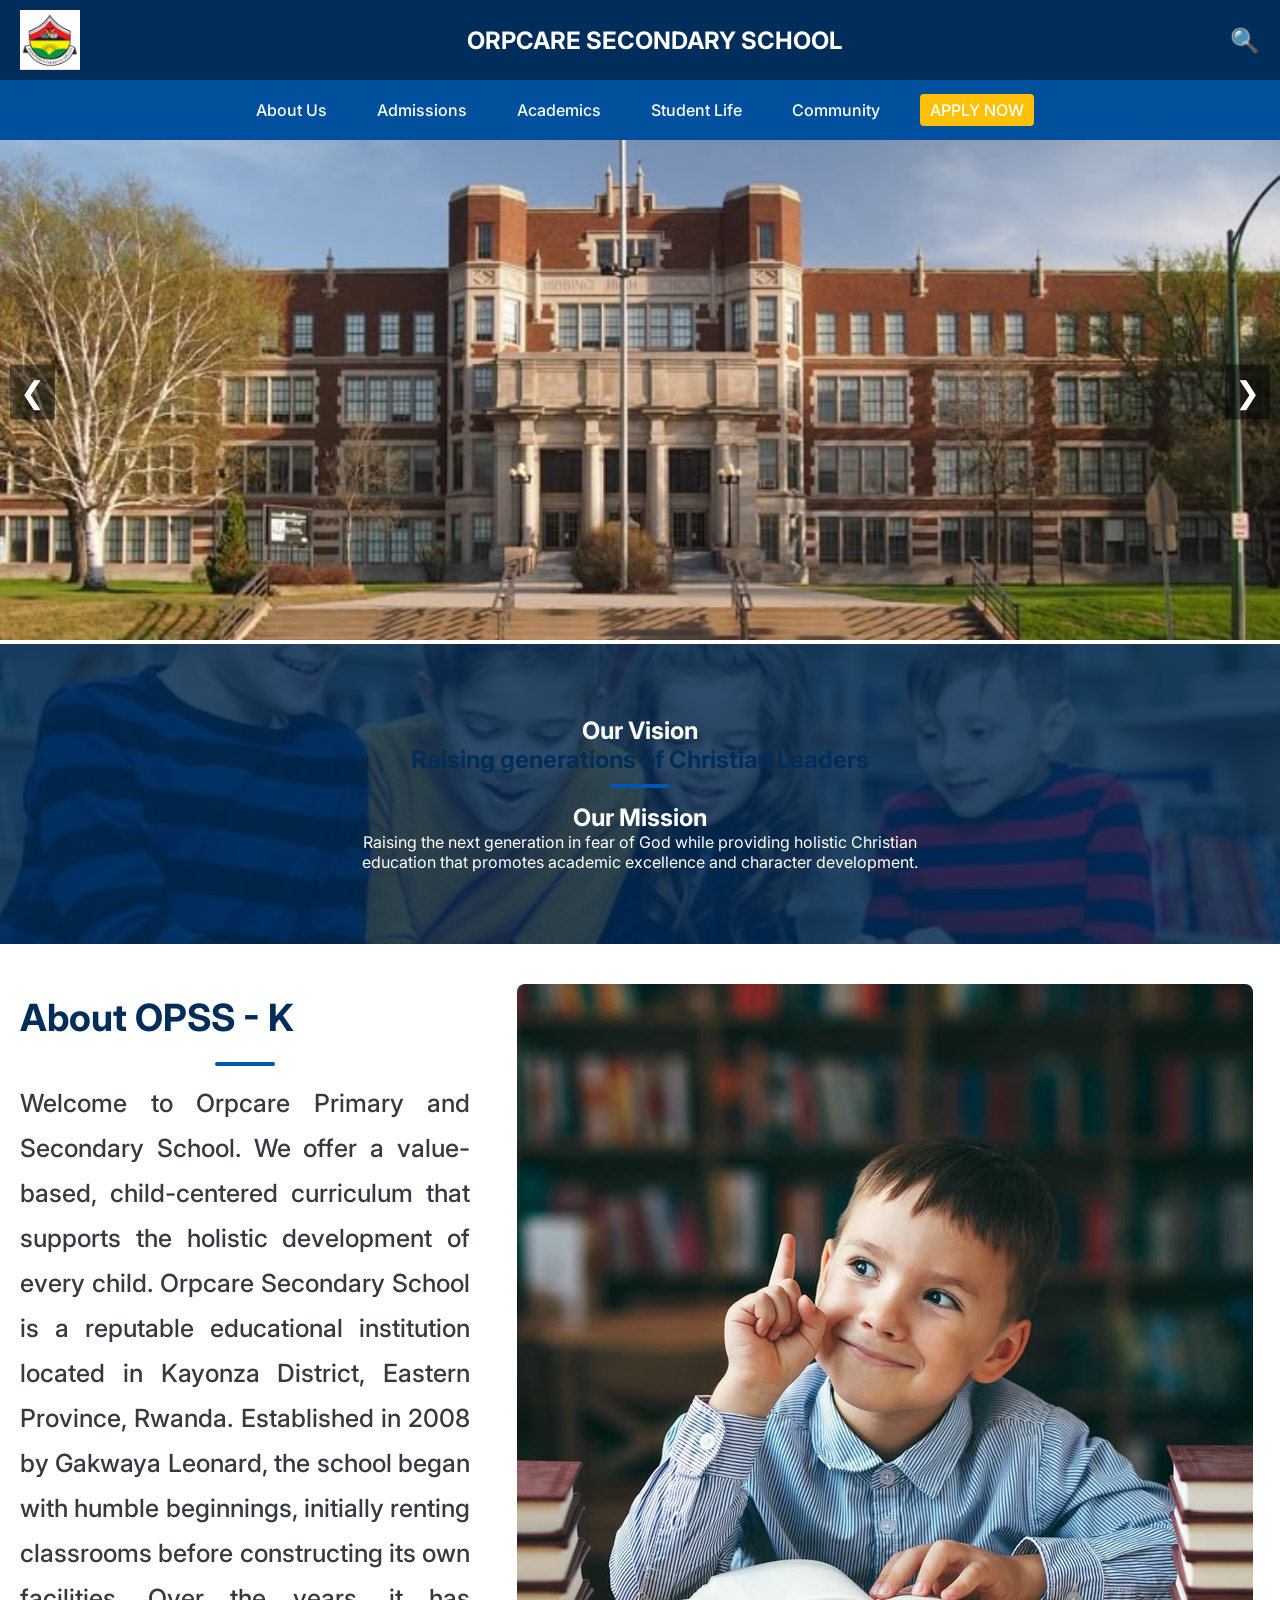
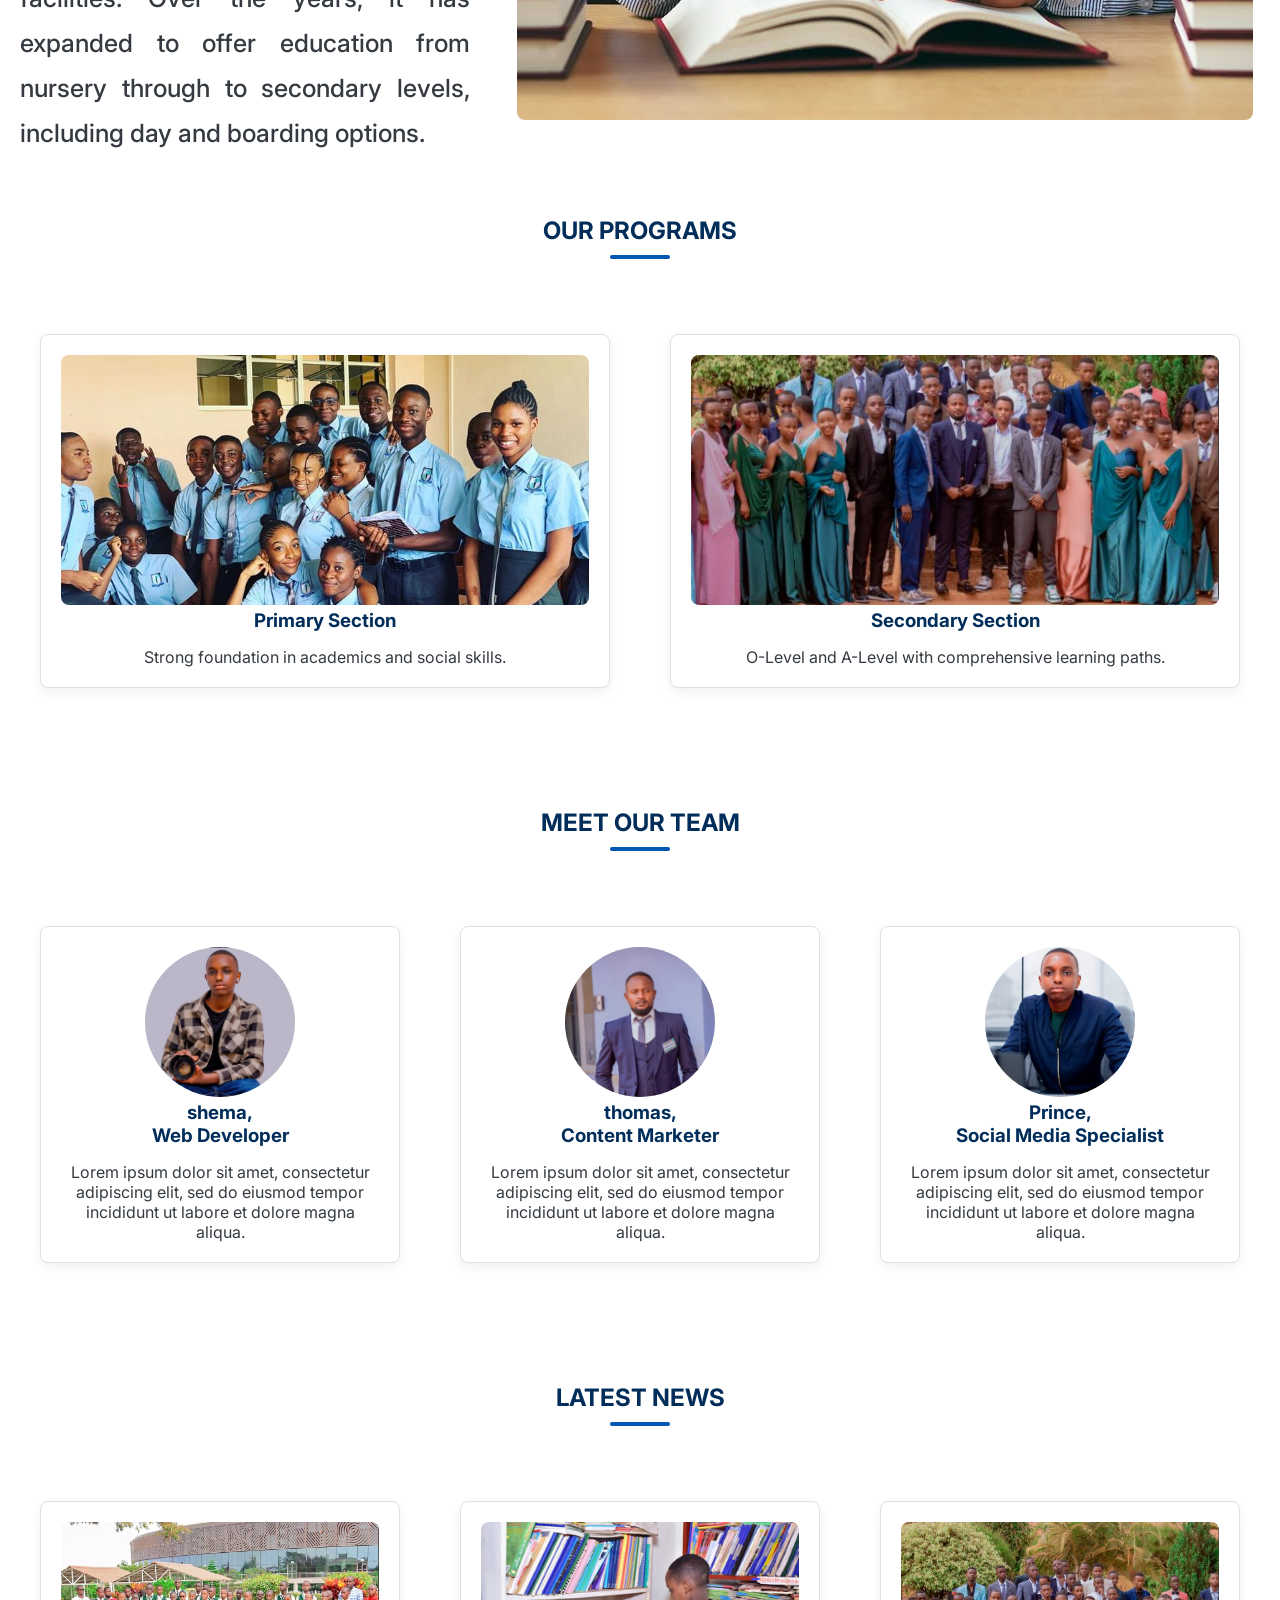
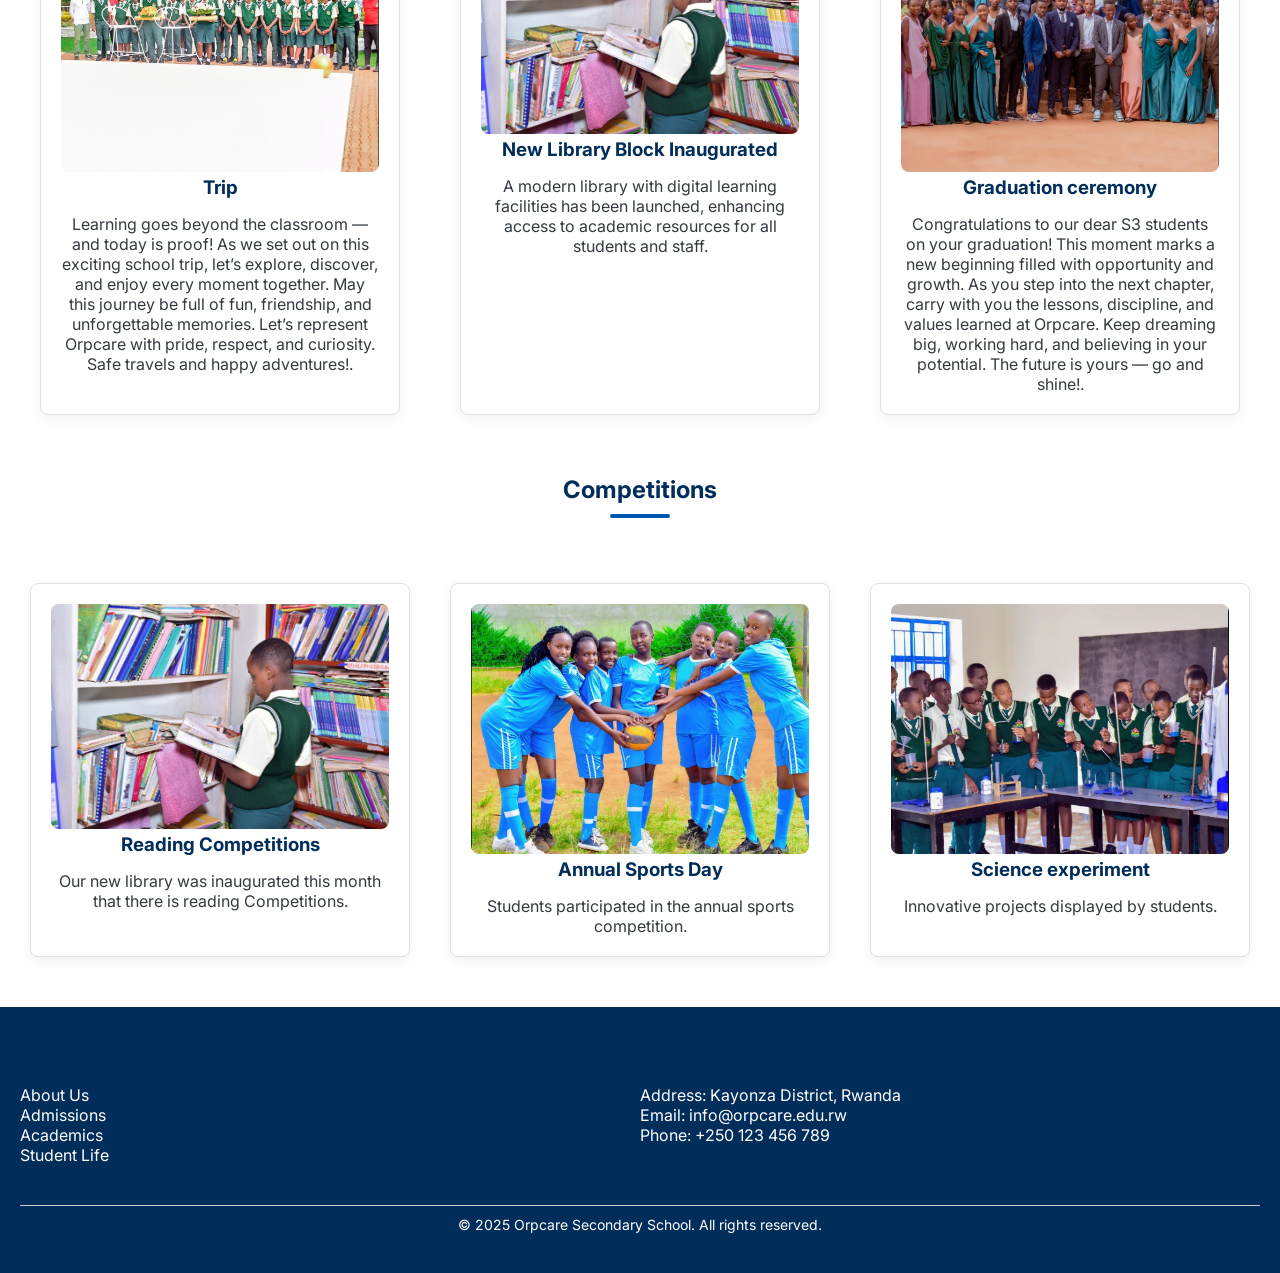
==== index.html @ 0b75fc56 "Add files via upload" ====
<!DOCTYPE html>
<html lang="en">
<head>
  <meta charset="UTF-8" />
  <title>Orpcare Secondary School</title>
  <meta name="viewport" content="width=device-width, initial-scale=1.0" />
  <link href="https://fonts.googleapis.com/css2?family=Inter:wght@400;700&display=swap" rel="stylesheet" />
  <style>
    * {
      box-sizing: border-box;
      margin: 0;
      padding: 0;
    }

    body {
      font-family: 'Inter', sans-serif;
      background: #ffffff;
      color: #343a40;
    }

    header.top-bar {
      display: flex;
      align-items: center;
      justify-content: space-between;
      background: #002d5a;
      padding: 10px 20px;
      color: white;
      flex-wrap: wrap;
    }

    .logo {
      height: 60px;
    }

    .title {
      flex: 1;
      text-align: center;
      font-size: 24px;
      font-weight: bold;
    }

    .search-icon {
      font-size: 24px;
      cursor: pointer;
    }

    /* Navbar styles */
    nav.nav-bar {
      background: #00509e;
      position: relative;
    }

    .nav-bar .menu-toggle {
      display: none;
      background: none;
      border: none;
      font-size: 28px;
      color: white;
      padding: 10px 20px;
      cursor: pointer;
    }

    .nav-bar ul {
      display: flex;
      flex-wrap: wrap;
      list-style: none;
      margin: 0;
      padding: 10px 20px;
      justify-content: center;
      transition: max-height 0.3s ease;
    }

    .nav-bar li {
      margin: 10px 15px;
    }

    .nav-bar a {
      color: white;
      text-decoration: none;
      font-weight: 500;
      padding: 6px 10px;
      border-radius: 4px;
      transition: background 0.3s;
    }

    .nav-bar a:hover {
      background: rgba(255, 255, 255, 0.2);
    }

    .apply-btn {
      background-color: #ffc107;
      padding: 8px 12px;
      border-radius: 5px;
      color: #002d5a;
      font-weight: bold;
    }

    /* Slider */
    .slider {
      position: relative;
      overflow: hidden;
    }

    .slider-track {
      display: flex;
      transition: transform 0.5s ease;
    }

    .slide {
      min-width: 100%;
    }

    .slide img {
      width: 100%;
      height: 500px;
      object-fit: cover;
    }

    .btn {
      position: absolute;
      top: 50%;
      transform: translateY(-50%);
      background-color: rgba(0, 0, 0, 0.5);
      color: white;
      border: none;
      font-size: 30px;
      padding: 10px;
      cursor: pointer;
      z-index: 10;
    }

    .btn-left {
      left: 10px;
    }

    .btn-right {
      right: 10px;
    }

    /* Vision & Mission */
    .vision-mission {
      position: relative;
      background: url('child.jpg') no-repeat center center/cover;
      height: 300px;
      color: white;
      display: flex;
      align-items: center;
      justify-content: center;
      text-align: center;
    }

    .vision-mission::before {
      content: "";
      position: absolute;
      top: 0;
      left: 0;
      width: 100%;
      height: 100%;
      background-color: rgba(0, 45, 90, 0.8);
      z-index: 1;
    }

    .vision-content {
      position: relative;
      z-index: 2;
      max-width: 600px;
      animation: fadeInUp 1s ease forwards;
      padding: 0 20px;
    }

    @keyframes fadeInUp {
      from {
        opacity: 0;
        transform: translateY(40px);
      }
      to {
        opacity: 1;
        transform: translateY(0);
      }
    }

    /* About Section container flexbox */
    .container {
      display: flex;
      flex-wrap: wrap;
      justify-content: space-between;
      padding: 40px 20px;
      gap: 20px;
    }

    /* About Text Section */
    .text-section {
      flex: 1;
      padding-right: 20px;
      animation: fadeInUp 1s ease forwards;
      animation-delay: 0.2s;
      margin-bottom: 20px;
      font-size: 25px;
      line-height: 1.8;
      font-weight: 500;
      text-align: justify;
      min-width: 280px;
    }

    /* Image Section */
    .image-section {
      flex: 1 1 300px;
      min-width: 280px;
    }

    .image-section img {
      max-width: 100%;
      height: auto;
      border-radius: 8px;
      display: block;
      margin: 0 auto;
    }

    /* Program cards */
    .card {
      background: #ffffff;
      border: 1px solid #e0e0e0;
      border-radius: 8px;
      box-shadow: 0 4px 12px rgba(0, 0, 0, 0.06);
      padding: 20px;
      margin: 20px;
      flex: 1 1 300px;
      text-align: center;
      transform: translateY(40px);
      opacity: 0;
      animation: fadeUp 1s ease-out forwards;
      min-width: 280px;
    }

    .card img {
      width: 100%;
      height: auto;
      max-height: 250px;
      object-fit: cover;
      border-radius: 8px;
    }

    h2, h3 {
      color: #002d5a;
      margin-bottom: 15px;
      position: relative;
    }

    h2::after {
      content: "";
      display: block;
      width: 60px;
      height: 4px;
      background: #0056b3;
      margin: 10px auto 0;
      border-radius: 2px;
    }

    @keyframes fadeUp {
      to {
        opacity: 1;
        transform: translateY(0);
      }
    }
    

    /* News Container */
    .news-container {
      display: flex;
      flex-wrap: wrap;
      justify-content: space-between;
      padding: 40px 20px;
      gap: 20px;
      transition: transform 0.3s ease;
      animation: fadeInUp 1s ease forwards;
    }

    .news-container .card {
      background: #ffffff;
      border: 1px solid #e0e0e0;
      border-radius: 8px;
      box-shadow: 0 4px 12px rgba(0, 0, 0, 0.06);
      padding: 20px;
      flex: 1 1 calc(33.333% - 40px);
      margin: 10px;
      text-align: center;
      transform: translateY(40px);
      opacity: 0;
      animation: fadeUp 1s ease-out forwards;
      min-width: 280px;
    }

    /* Footer */
    .footer {
      background: #002d5a;
      color: white;
      padding: 40px 20px;
    }

    .footer-container {
      display: flex;
      flex-wrap: wrap;
      justify-content: space-between;
    }

    .footer-links, .footer-contact {
      flex: 1 1 200px;
      margin-bottom: 20px;
    }

    .footer-links ul {
      list-style: none;
      padding-left: 0;
    }

    .footer-links ul li a {
      color: white;
      text-decoration: none;
    }

    .footer-links ul li a:hover {
      text-decoration: underline;
    }

    .footer-bottom {
      text-align: center;
      margin-top: 20px;
      border-top: 1px solid #ccc;
      padding-top: 10px;
      font-size: 14px;
    }

    /* Responsive Adjustments */
    @media (max-width: 1024px) {
      .news-container .card {
        flex: 1 1 calc(50% - 40px);
      }
    }

    @media (max-width: 768px) {
      .container {
        flex-direction: column;
        padding: 20px 10px;
      }

      .text-section {
        padding-right: 0;
        font-size: 22px;
      }

      .image-section {
        flex: none;
        margin-top: 20px;
      }

      .container > .card {
        flex: 1 1 100%;
        max-width: 400px;
        margin: 10px auto;
      }

      .nav-bar ul {
        flex-direction: column;
        max-height: 0;
        overflow: hidden;
        padding: 0;
        background: #00509e;
      }

      .nav-bar ul.show {
        max-height: 500px;
        padding: 10px 0;
      }

      .nav-bar li {
        margin: 10px 0;
        text-align: center;
      }

      .nav-bar .menu-toggle {
        display: block;
      }

      .title {
        font-size: 18px;
      }
    }

    @media (max-width: 480px) {
      .logo {
        height: 50px;
        margin-bottom: 10px;
      }

      header.top-bar {
        flex-direction: column;
        text-align: center;
      }

      .search-icon {
        margin-top: 10px;
      }

      .title {
        font-size: 16px;
      }

      .news-container .card {
        flex: 1 1 100%;
        max-width: 400px;
        margin: 10px auto;
      }

      .vision-mission {
        height: 250px;
      }

      .slide img {
        height: 300px;
      }
    }
  </style>
</head>
<body>

  <header class="top-bar">
    <img src="logo2.png" alt="School Logo" class="logo" />
    <h1 class="title">ORPCARE SECONDARY SCHOOL</h1>
    <div class="search-icon">🔍</div>
  </header>

  <nav class="nav-bar">
    <button class="menu-toggle" onclick="toggleMenu()">☰ Menu</button>
    <ul id="navMenu">
      <li><a href="about.html">About Us</a></li>
      <li><a href="admission.html">Admissions</a></li>
      <li><a href="academics.html">Academics</a></li>
      <li><a href="student.html">Student Life</a></li>
      <li><a href="community.html">Community</a></li>
      <li><a href="apply.html" class="apply-btn">APPLY NOW</a></li>
    </ul>
  </nav>

  <!-- Slider -->
  <div class="slider">
    <div class="slider-track" id="sliderTrack">
      <div class="slide"><img src="bulding 5.jpg" alt="Slide 1" /></div>
      <div class="slide"><img src="child.jpg" alt="Slide 2" /></div>
      <div class="slide"><img src="kid 4.jpg" alt="Slide 3" /></div>
      <div class="slide"><img src="kid 5.jpg" alt="Slide 4" /></div>
      <div class="slide"><img src="ggg.png" alt="Slide 5" /></div>
    </div>
    <button class="btn btn-left" onclick="moveSlide(-1)">❮</button>
    <button class="btn btn-right" onclick="moveSlide(1)">❯</button>
  </div>

  <!-- Vision & Mission -->
  <section class="vision-mission">
    <div class="vision-content">
      <h1>Our Vision</h1>
      <h2>Raising generations of Christian Leaders</h2>
      <h1>Our Mission</h1>
      <p>
        Raising the next generation in fear of God while providing holistic Christian education that promotes academic excellence and character development.
      </p>
    </div>
  </section>

  <!-- About -->
  <div class="container">
    <div class="text-section">
      <h2>About OPSS - K</h2>
      <p>
        Welcome to Orpcare Primary and Secondary School. We offer a value-based, child-centered curriculum that supports the holistic development of every child. Orpcare Secondary School is a reputable educational institution located in Kayonza District, Eastern Province, Rwanda. Established in 2008 by Gakwaya Leonard, the school began with humble beginnings, initially renting classrooms before constructing its own facilities. Over the years, it has expanded to offer education from nursery through to secondary levels, including day and boarding options.
      </p>
    </div>

    <div class="image-section">
      <img src="kid 5.jpg" alt="Kids Playing" />
    </div>
  </div>

  <!-- Programs -->
  <h2 style="text-align:center;">OUR PROGRAMS</h2>
  <div class="container">
    <div class="card">
      <img src="primary school.jpeg" alt="Primary" />
      <h3>Primary Section</h3>
      <p>Strong foundation in academics and social skills.</p>
    </div>
    <div class="card">
      <img src="ggg.png" alt="Secondary" />
      <h3>Secondary Section</h3>
      <p>O-Level and A-Level with comprehensive learning paths.</p>
    </div>
  </div>
<h2 style="text-align:center; margin-top: 60px;">MEET OUR TEAM</h2>
<div class="container" style="justify-content: center;">
  <div class="card">
    <img src="shema.png" alt="Olivia" style="width:150px; height:150px; object-fit:cover; border-radius:50%; margin:auto;">
    <h3>shema,<br>Web Developer</h3>
    <p>Lorem ipsum dolor sit amet, consectetur adipiscing elit, sed do eiusmod tempor incididunt ut labore et dolore magna aliqua.</p>
  </div>
  <div class="card">
    <img src="thomas.png" alt="Jane" style="width:150px; height:150px; object-fit:cover; border-radius:50%; margin:auto;">
    <h3>thomas,<br>Content Marketer</h3>
    <p>Lorem ipsum dolor sit amet, consectetur adipiscing elit, sed do eiusmod tempor incididunt ut labore et dolore magna aliqua.</p>
  </div>
  <div class="card">
    <img src="shema2.png" alt="Kate" style="width:150px; height:150px; object-fit:cover; border-radius:50%; margin:auto;">
    <h3>Prince,<br>Social Media Specialist</h3>
    <p>Lorem ipsum dolor sit amet, consectetur adipiscing elit, sed do eiusmod tempor incididunt ut labore et dolore magna aliqua.</p>
  </div>
</div>

  <!-- Team -->
<h2 style="text-align:center; margin-top: 60px;">LATEST NEWS</h2>
<div class="container">
  <div class="card">
    <img src="Screenshot 2025-05-01 181106.png" alt="News Image 1">
    <h3> Trip</h3>
    <p>Learning goes beyond the classroom — and today is proof! As we set out on this exciting school trip, 
      let’s explore, discover, and enjoy every moment together. May this journey be full of fun,
       friendship, and unforgettable memories. Let’s represent Orpcare with pride, respect, 
       and curiosity. Safe travels and happy adventures!.</p>
  </div>
  <div class="card">
    <img src="orpcare library.jpg" alt="News Image 2">
    <h3>New Library Block Inaugurated</h3>
    <p>A modern library with digital learning facilities has been launched, enhancing access to academic resources for all students and staff.</p>
  </div>
  <div class="card">
    <img src="ggg.png" alt="News Image 3">
    <h3>Graduation ceremony</h3>
    <p>Congratulations to our dear S3 students on your graduation! This moment marks a new beginning
       filled with opportunity and growth. As you step into the next chapter, 
       carry with you the lessons, discipline, and values learned at Orpcare. 
       Keep dreaming big, working hard, and believing in your potential. The future is yours — go and shine!.</p>
  </div>
</div>


  <!-- News -->
  <h2 style="text-align:center;">Competitions</h2>
  <div class="news-container">
    <div class="card">
      <img src="orpcare library.jpg" alt="News 1" />
      <h3>Reading Competitions</h3>
      <p>Our new library was inaugurated this month that there is reading Competitions.</p>
    </div>
    <div class="card">
      <img src="orpcare sports.png" alt="News 2" />
      <h3>Annual Sports Day</h3>
      <p>Students participated in the annual sports competition.</p>
    </div>
    <div class="card">
      <img src="lll.png" alt="News 3" />
      <h3>Science experiment</h3>
      <p>Innovative projects displayed by students.</p>
    </div>
  </div>

  <!-- Footer -->
  <footer class="footer">
    <div class="footer-container">
      <div class="footer-links">
        <h3>Quick Links</h3>
        <ul>
          <li><a href="about.html">About Us</a></li>
          <li><a href="admission.html">Admissions</a></li>
          <li><a href="academics.html">Academics</a></li>
          <li><a href="student.html">Student Life</a></li>
        </ul>
      </div>
      <div class="footer-contact">
        <h3>Contact Us</h3>
        <p>Address: Kayonza District, Rwanda</p>
        <p>Email: info@orpcare.edu.rw</p>
        <p>Phone: +250 123 456 789</p>
      </div>
    </div>
    <div class="footer-bottom">
      &copy; 2025 Orpcare Secondary School. All rights reserved.
    </div>
  </footer>

  <script>
  const sliderTrack = document.getElementById("sliderTrack");
  const totalSlides = document.querySelectorAll(".slide").length;
  let currentIndex = 0;

  function moveSlide(step) {
    currentIndex = (currentIndex + step + totalSlides) % totalSlides;
    updateSliderPosition();
  }

  function updateSliderPosition() {
    sliderTrack.style.transform = `translateX(-${currentIndex * 100}%)`;
  }

  // Auto Slide every 3 seconds
  setInterval(() => {
    moveSlide(1);
  }, 3000);
  function toggleMenu() {
    const navMenu = document.getElementById("navMenu");
    navMenu.classList.toggle("show");
  }
</script>

</body>
</html>
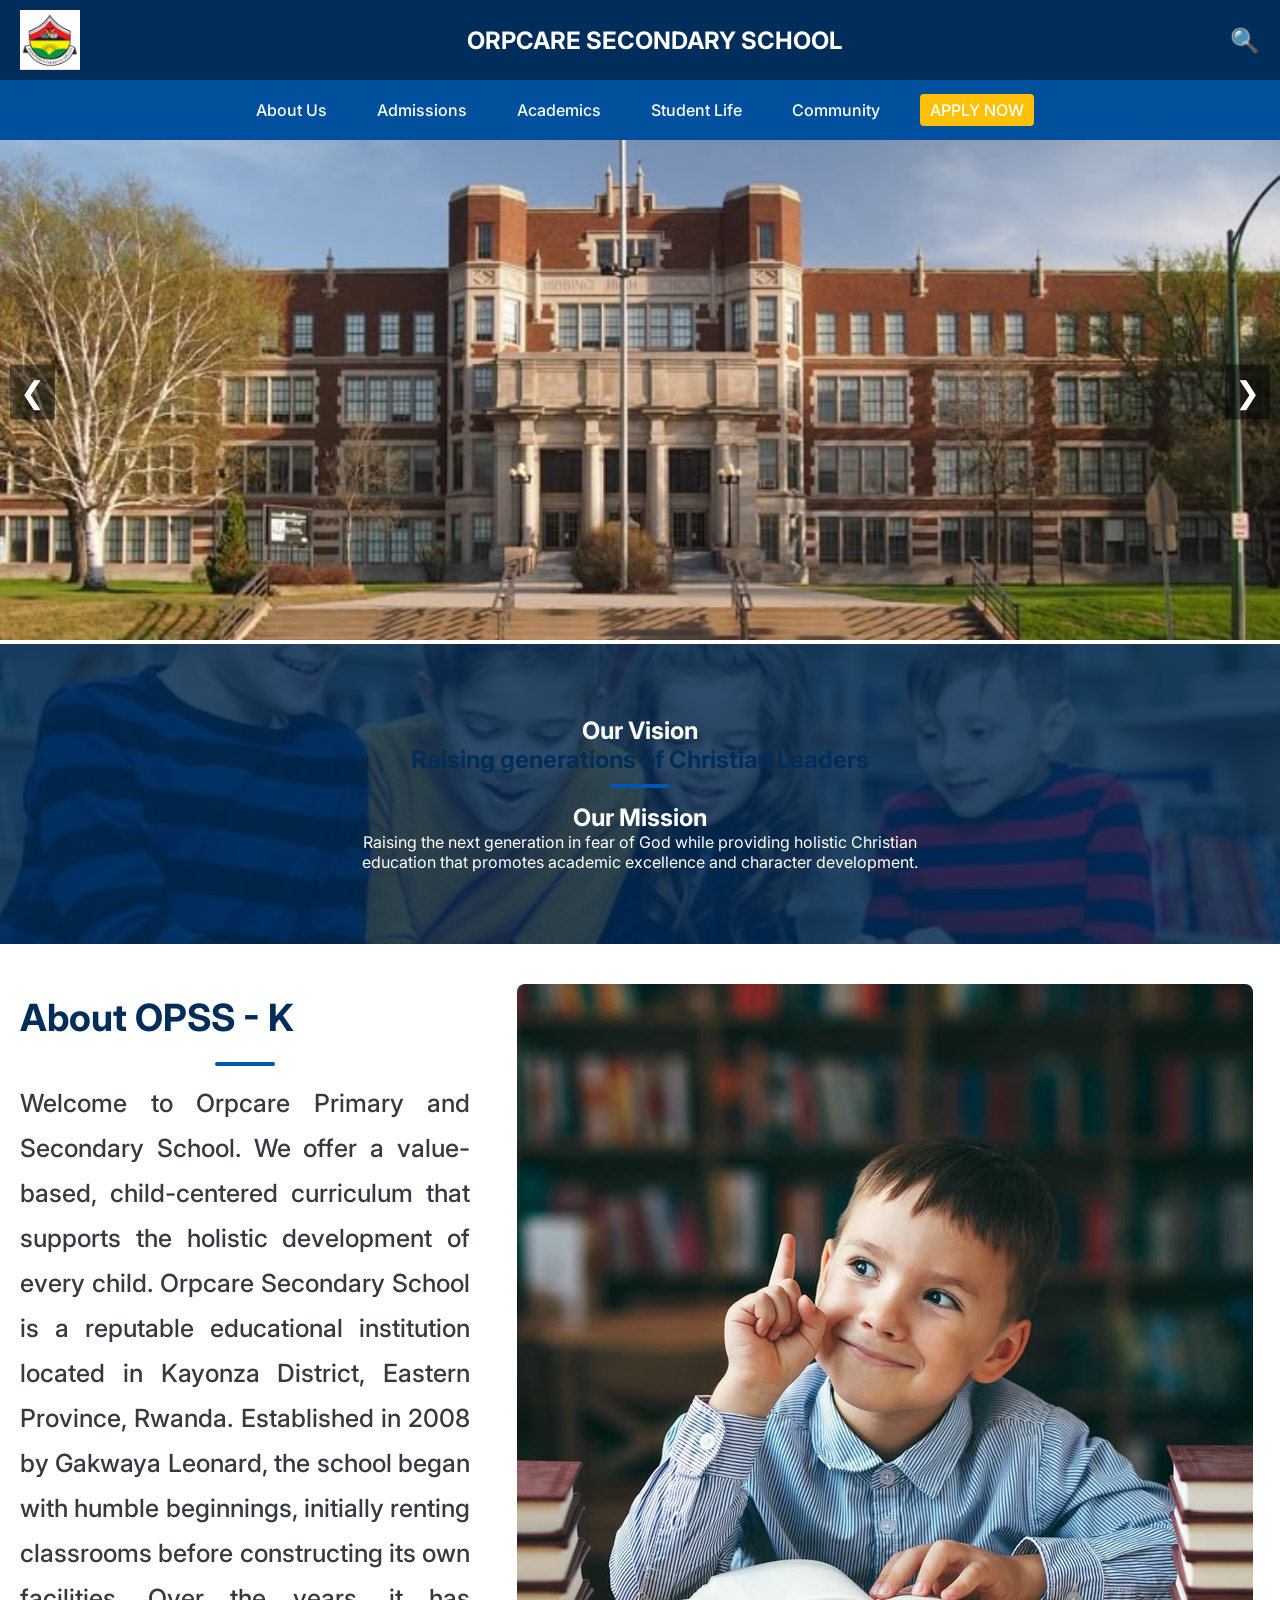
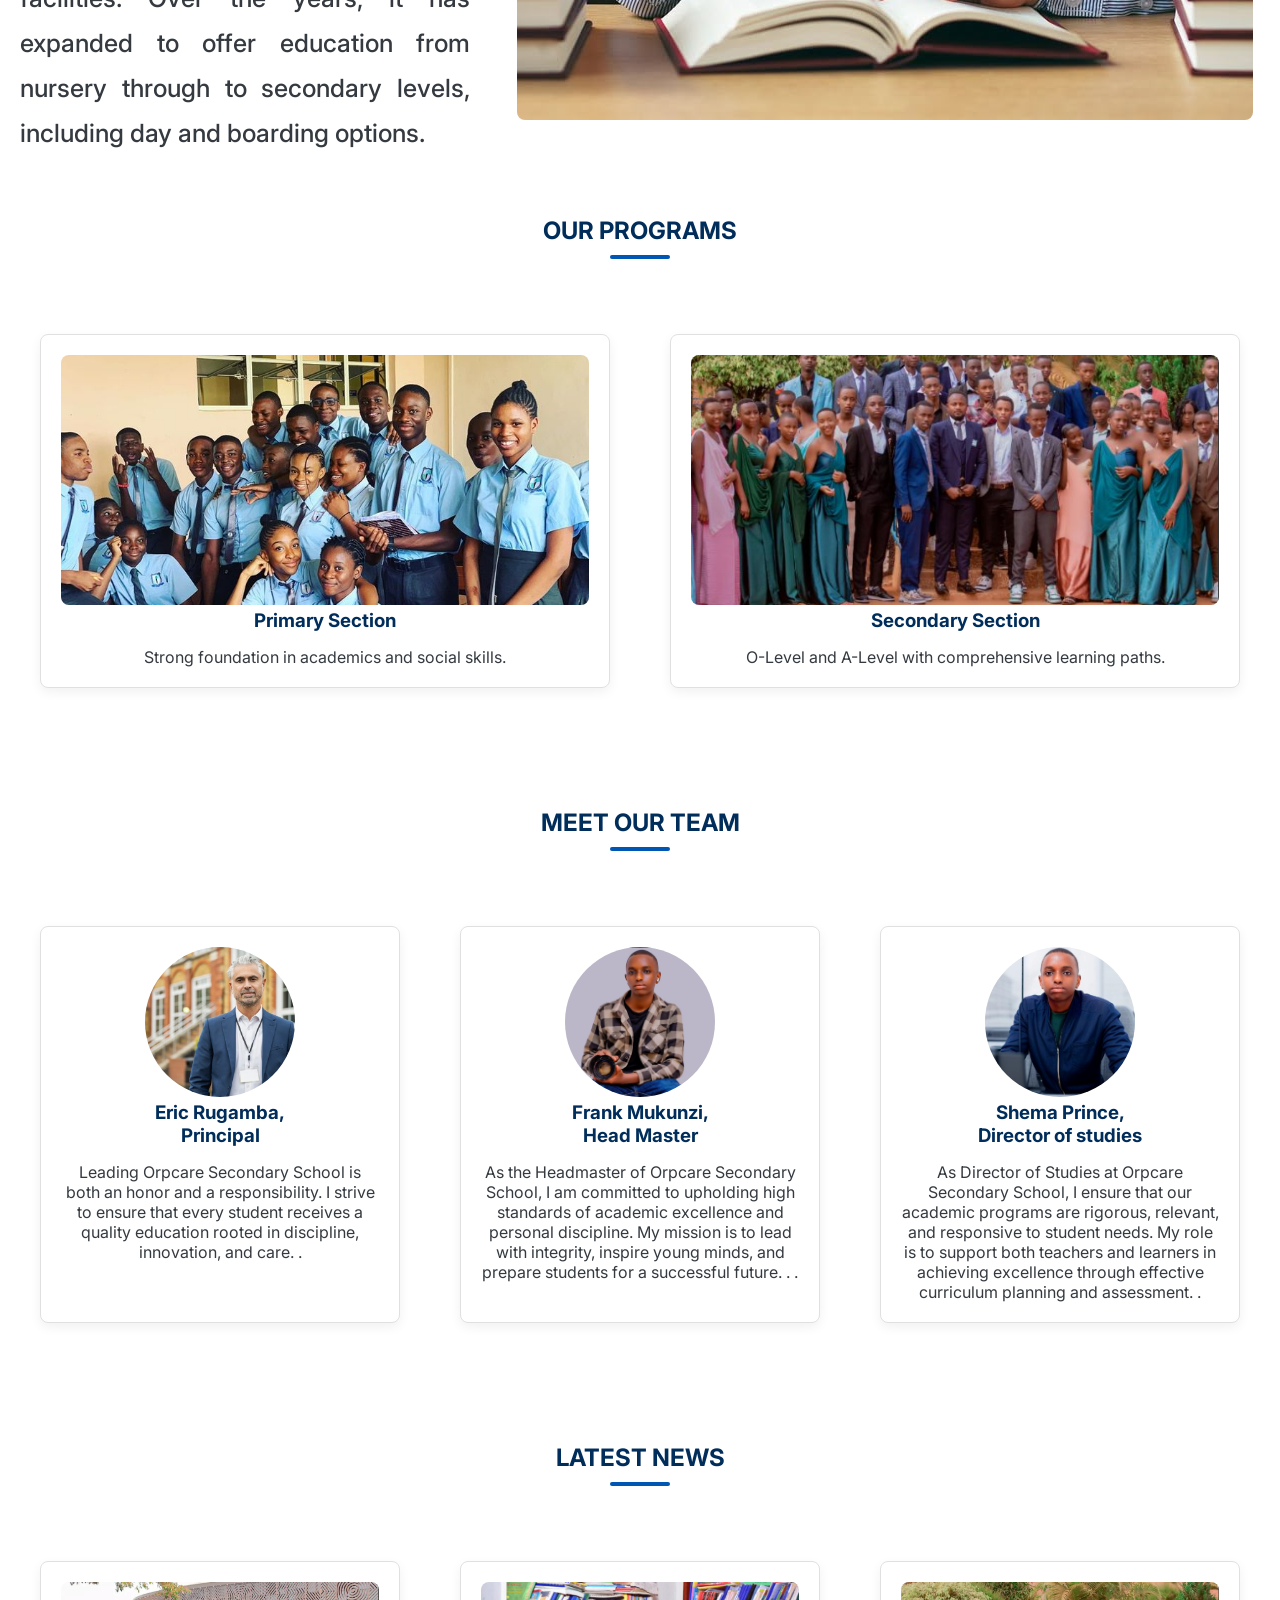
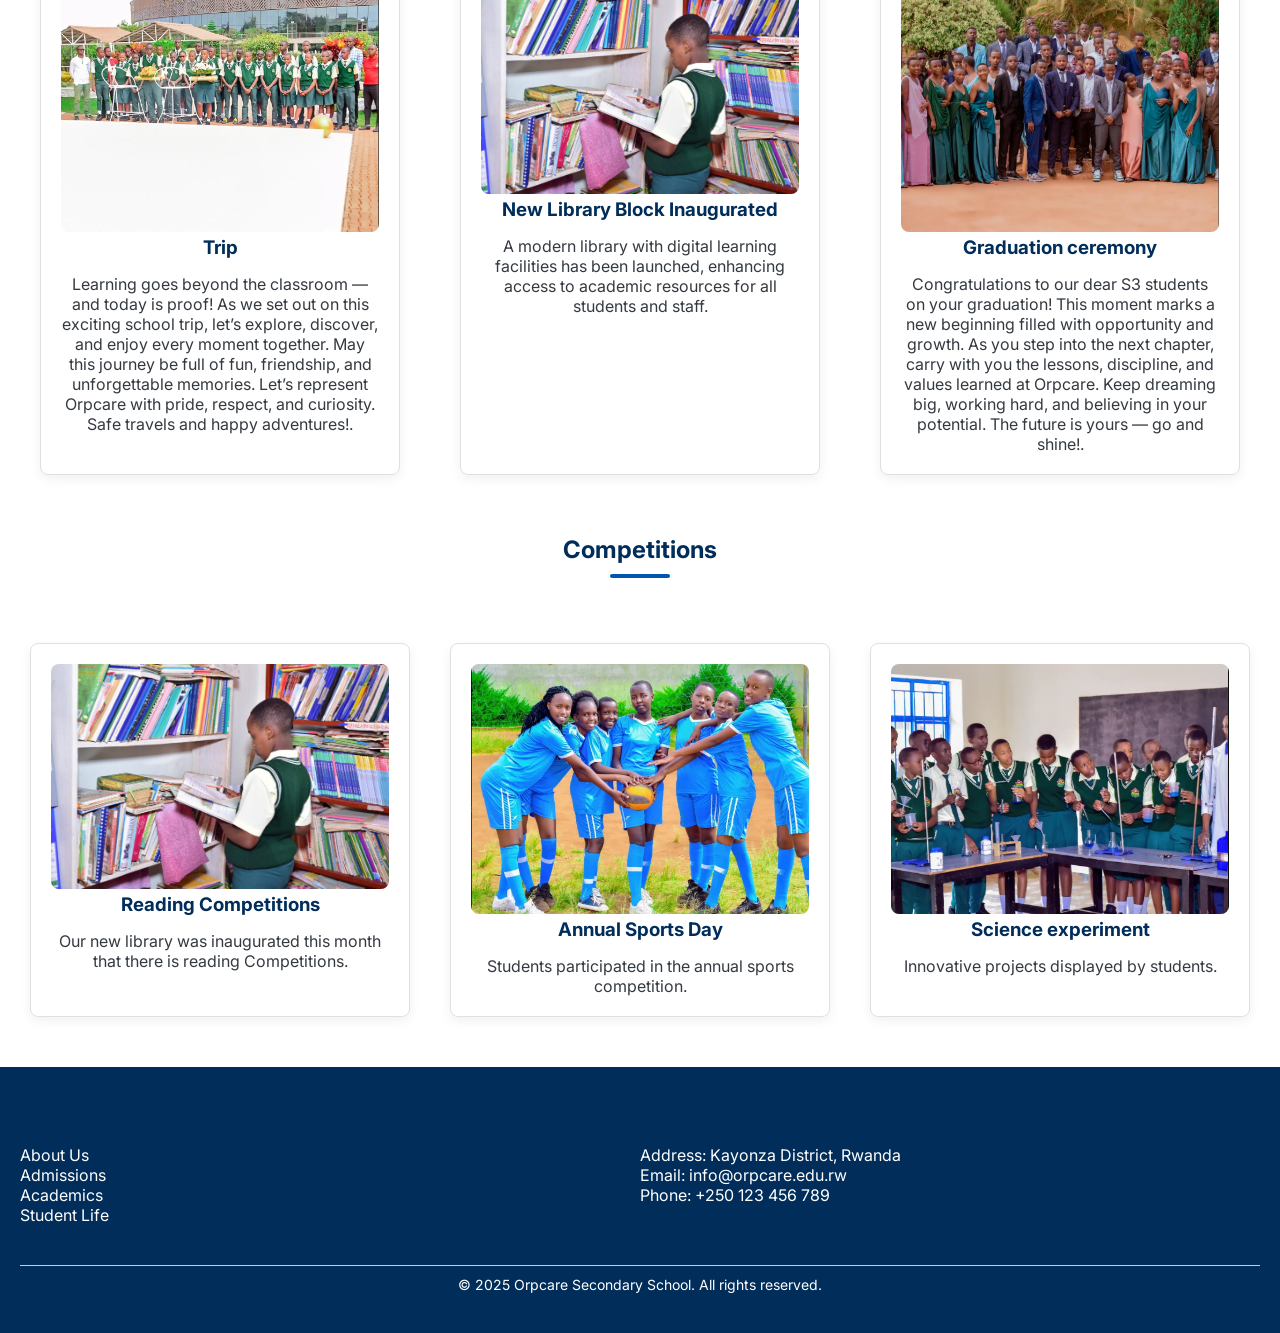
==== commit 611d627b: "Add files via upload" ====
--- a/index.html
+++ b/index.html
@@ -497,19 +497,26 @@
 <h2 style="text-align:center; margin-top: 60px;">MEET OUR TEAM</h2>
 <div class="container" style="justify-content: center;">
   <div class="card">
-    <img src="shema.png" alt="Olivia" style="width:150px; height:150px; object-fit:cover; border-radius:50%; margin:auto;">
-    <h3>shema,<br>Web Developer</h3>
-    <p>Lorem ipsum dolor sit amet, consectetur adipiscing elit, sed do eiusmod tempor incididunt ut labore et dolore magna aliqua.</p>
+    <img src="principal.png" alt="Olivia" style="width:150px; height:150px; object-fit:cover; border-radius:50%; margin:auto;">
+    <h3>Eric Rugamba,<br>Principal</h3>
+    <p>Leading Orpcare Secondary School is both an honor and a responsibility. I strive to ensure that every student receives a quality education rooted in discipline, innovation, and care.
+
+.</p>
   </div>
   <div class="card">
-    <img src="thomas.png" alt="Jane" style="width:150px; height:150px; object-fit:cover; border-radius:50%; margin:auto;">
-    <h3>thomas,<br>Content Marketer</h3>
-    <p>Lorem ipsum dolor sit amet, consectetur adipiscing elit, sed do eiusmod tempor incididunt ut labore et dolore magna aliqua.</p>
+    <img src="shema.png" alt="Jane" style="width:150px; height:150px; object-fit:cover; border-radius:50%; margin:auto;">
+    <h3>Frank Mukunzi,<br>Head Master</h3>
+    <p>As the Headmaster of Orpcare Secondary School, I am committed to upholding high standards of academic excellence and personal discipline. My mission is to lead with integrity, inspire young minds, and prepare students for a successful future.
+
+.
+
+.</p>
   </div>
   <div class="card">
     <img src="shema2.png" alt="Kate" style="width:150px; height:150px; object-fit:cover; border-radius:50%; margin:auto;">
-    <h3>Prince,<br>Social Media Specialist</h3>
-    <p>Lorem ipsum dolor sit amet, consectetur adipiscing elit, sed do eiusmod tempor incididunt ut labore et dolore magna aliqua.</p>
+    <h3>Shema Prince,<br>Director of studies</h3>
+<p>As Director of Studies at Orpcare Secondary School, I ensure that our academic programs are rigorous, relevant, and responsive to student needs. My role is to support both teachers and learners in achieving excellence through effective curriculum planning and assessment.
+.</p>
   </div>
 </div>
 
